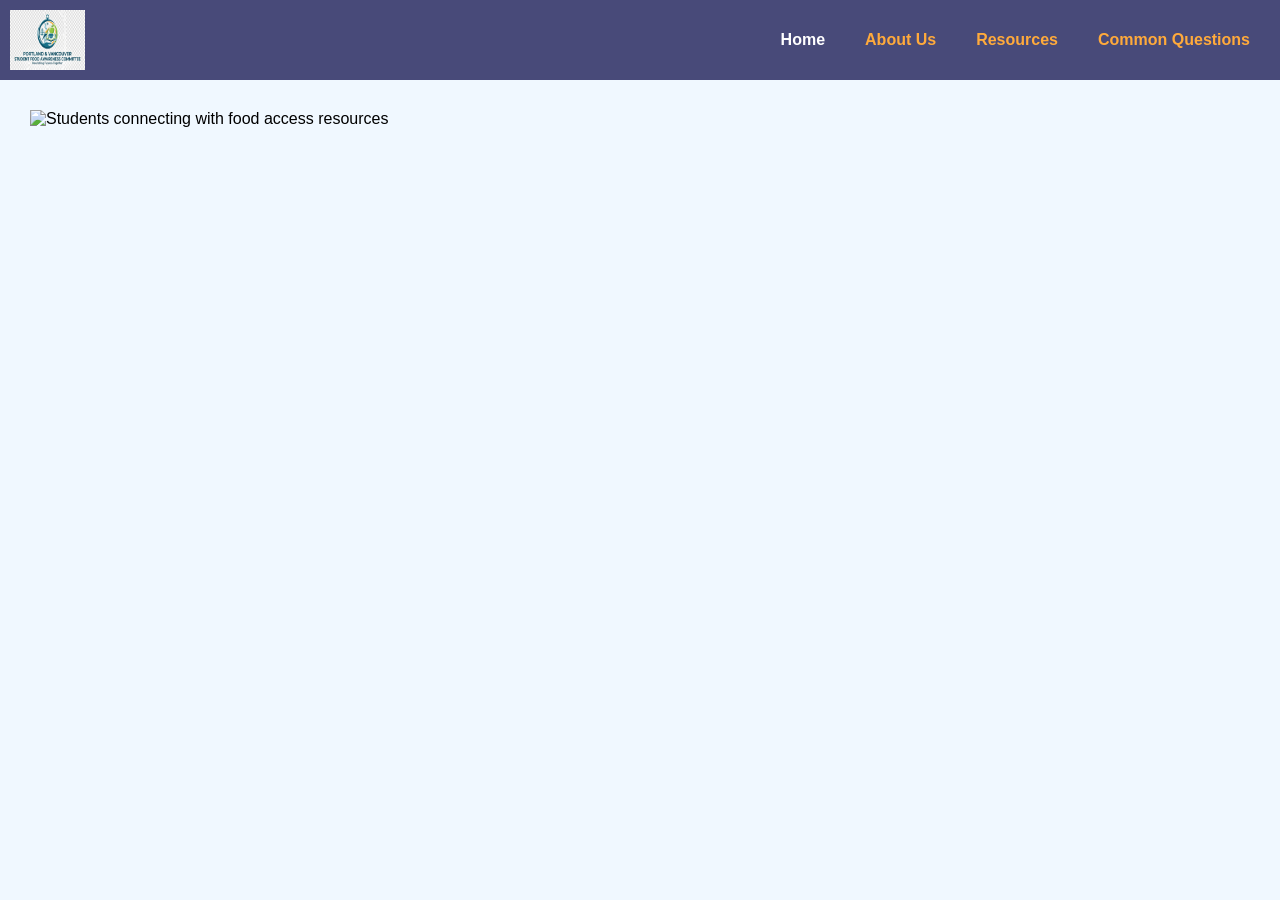
==== Index.html @ bf55ced4 "Update 1.0 Created a sample of a website with proper headings across all pages." ====
<!-- Access to nutritious food shouldn't be a barrier to education. This site connects Vancouver/Portland college students with local and federal food resources to help them thrive both in and out of the classroom. -->
<!DOCTYPE html>
<html lang="en">
<head>
    <meta charset="UTF-8">
    <meta name="viewport" content="width=device-width, initial-scale=1.0">
    <meta name="description" content="Resources and information on food insecurity among Vancouver/Portland college students, including local food banks and SNAP benefits.">
    <meta name="author" content="Theo Burkhalter, Anahit Simikyan, Laney White, Cindy Ildefonzo, Brandon Stensny">
    <title>Student Food Access | Vancouver-Portland Resource Hub</title>
    <link rel="stylesheet" href="styles.css">
</head>
<body>
    <header>
        <nav class="header_menu" aria-label="Main navigation">
            <a class="header_brand" href="Index.html" aria-label="Student Food Access home">
                <img class="header_logo" src="Sample Logo.jpg" width="75" height="60" alt="Student Food Access logo">
            </a>

            <div class="header_links">
                <a class="header_link_item active" href="Index.html" aria-current="page">Home</a>
                <a class="header_link_item" href="About_us.html">About Us</a>
                <a class="header_link_item" href="Resources.html">Resources</a>
                <a class="header_link_item" href="Common_questions.html">Common Questions</a>
            </div>
        </nav>
    </header>

    <main>
        <img src="sample_image.png" width="100%" height="300" alt="Students connecting with food access resources">
    </main>


    
</body>
</html>
---- styles.css ----
*{
    font-family: Arial, Helvetica, sans-serif;
    margin: 0px;
    box-sizing: border-box;

}

body{
    background-color: aliceblue;
}
/* main header  */
.header_menu{
    background-color: rgba(51, 52, 104, 0.888);
    display: flex;
    width: 100%;
    align-items: center;
    padding: 10px;
    min-height: 80px;
}





/* logo of the site */
.header_logo{
    display: block;
}

.header_brand {
    display: block;
}

/* The group of links */
.header_links{
    margin-left: auto;
    display: flex;
    align-items: center;
}


/* the link itself */
.header_link_item{
    padding: 20px;
    text-decoration: none;
    color:rgb(255, 170, 59);
    font-weight: bold;
}

.header_link_item:hover,
.header_link_item:focus,
.header_link_item.active {
    color: white;
}

main {
    padding: 30px;
}

@media (max-width: 650px) {
    .header_menu {
        flex-direction: column;
    }

    .header_links {
        margin-left: 0;
        flex-wrap: wrap;
        justify-content: center;
    }

    .header_link_item {
        padding: 10px;
    }
}
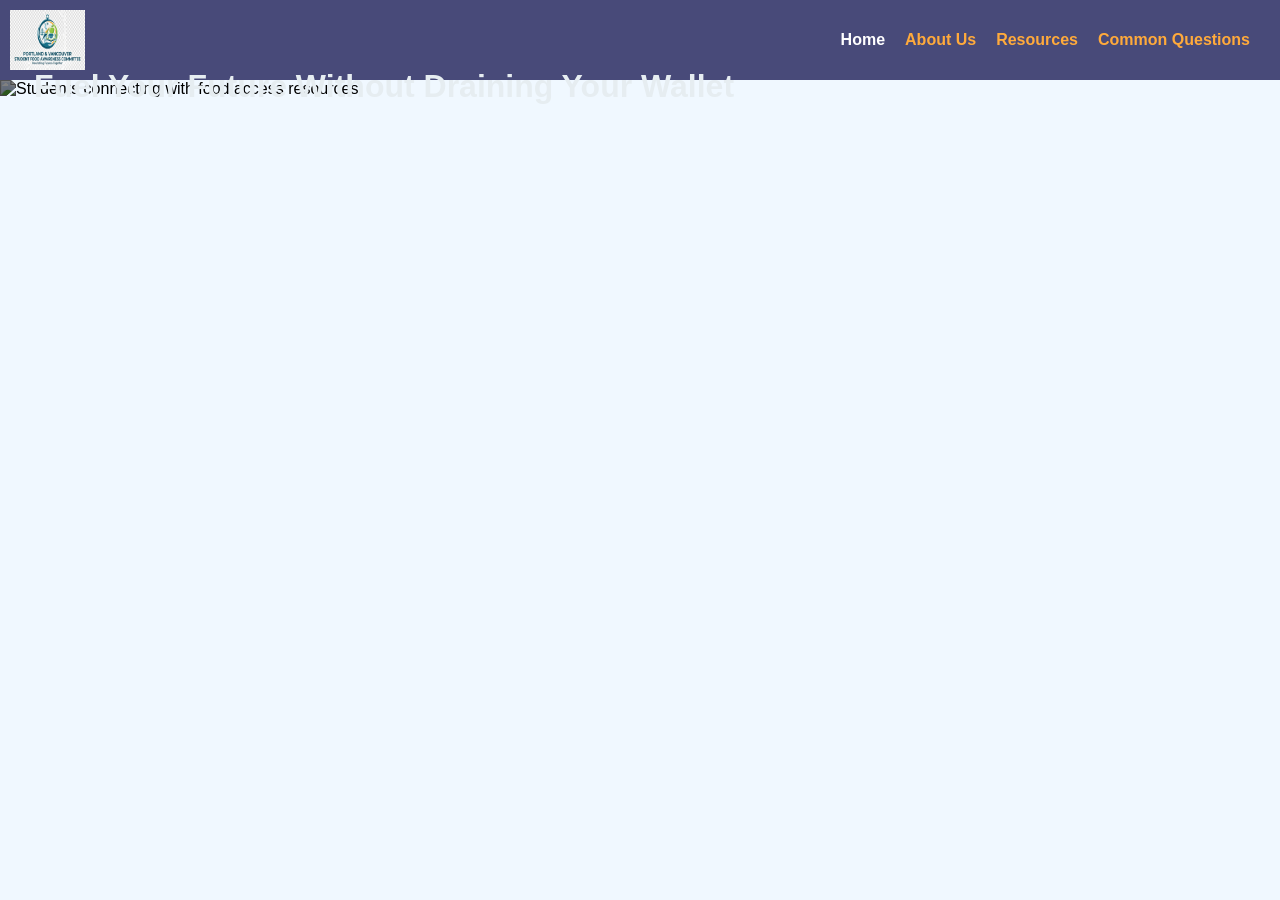
==== commit 7ee15411: "Update 1.2 All pages now have proper links with accessible hover." ====
--- a/Index.html
+++ b/Index.html
@@ -25,11 +25,11 @@
         </nav>
     </header>
 
-    <main>
+    <main class="image_container about_us">
         <img src="sample_image.png" width="100%" height="300" alt="Students connecting with food access resources">
+        <h1 class="image_text"> Fuel Your Future Without Draining Your Wallet</h1>
     </main>
 
 
-    
 </body>
 </html>
--- a/styles.css
+++ b/styles.css
@@ -19,9 +19,6 @@
 }
 
 
-
-
-
 /* logo of the site */
 .header_logo{
     display: block;
@@ -36,26 +33,55 @@
     margin-left: auto;
     display: flex;
     align-items: center;
+    padding: 10px;
 }
 
 
 /* the link itself */
 .header_link_item{
-    padding: 20px;
+    padding: 10px;
     text-decoration: none;
     color:rgb(255, 170, 59);
     font-weight: bold;
+    transition: background-color 0.2s ease-in-out,
+                color 0.2s ease-in-out,
+                border-radius 0.2s ease-in-out;
 }
 
-.header_link_item:hover,
+.header_link_item:hover{
+    background-color: black;
+    border-radius: 10%;
+    color: yellow;
+}
 .header_link_item:focus,
 .header_link_item.active {
     color: white;
 }
 
-main {
-    padding: 30px;
+.image_container{
+    position: relative;
 }
+
+.image_container img{
+    filter: brightness(0.5);
+}
+.image_text{
+    position: absolute;
+    top: 35%;
+    left: 30%;
+    transform: translate(-50%, -50%);
+    color: rgb(230, 237, 241);
+    text-align: center;
+}
+
+.image_text.about_us{
+    top: 25%;
+    left: 50%;
+}
+
+
+
+
 
 @media (max-width: 650px) {
     .header_menu {
@@ -71,4 +97,20 @@
     .header_link_item {
         padding: 10px;
     }
+
+    .image_text {
+    position: absolute;
+    top: 45%;
+    left: 50%;
+    transform: translate(-50%, -50%);
+    color: rgb(230, 237, 241);
+    text-align: center;
+    font-size: 24px;
 }
+
+.image_text.about_us{
+    top: 45%;
+    left: 50%;
+    font-size: 24px;
+}
+}
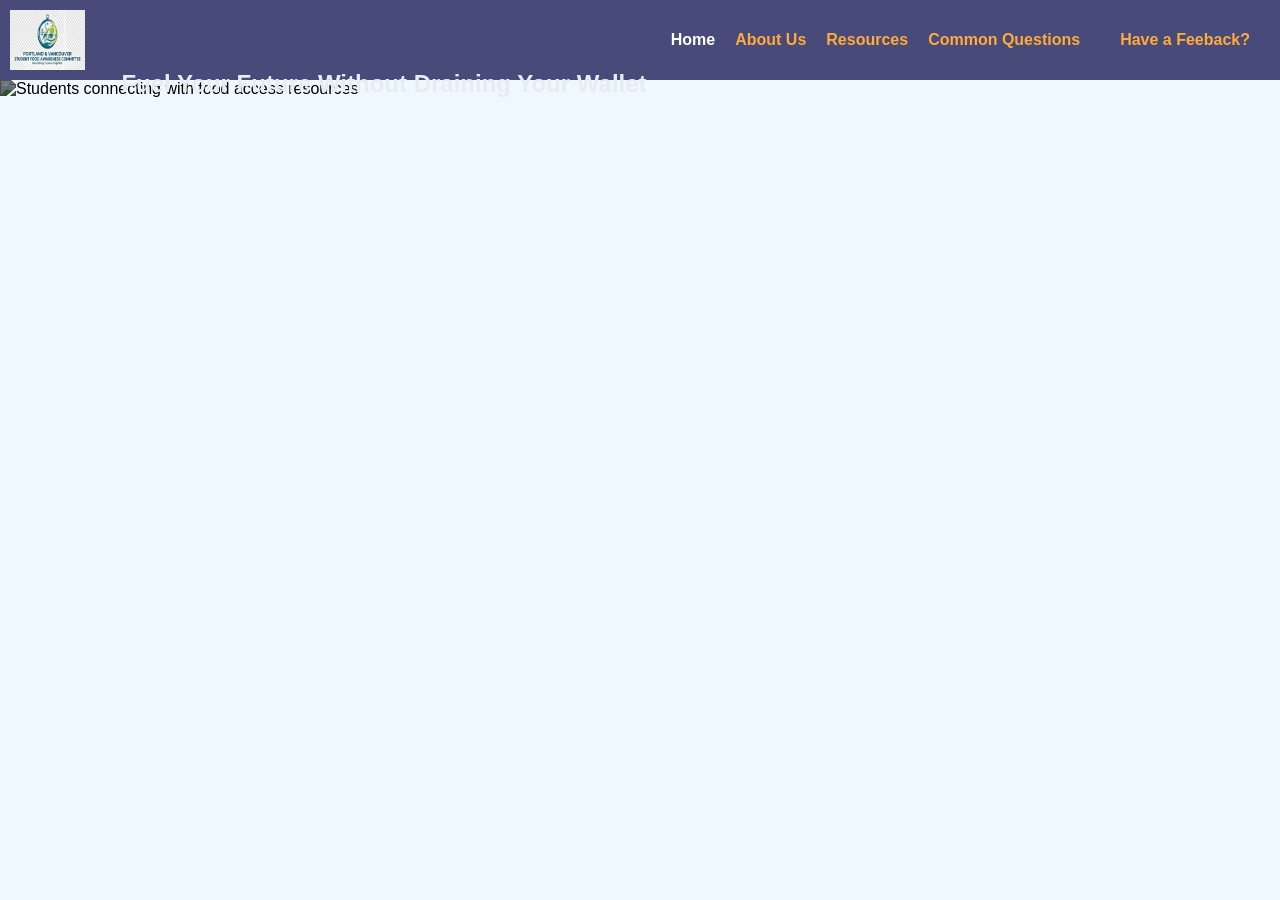
==== commit b9462976: "Update 2.o Implemented a feedback form design" ====
--- a/Index.html
+++ b/Index.html
@@ -21,13 +21,18 @@
                 <a class="header_link_item" href="About_us.html">About Us</a>
                 <a class="header_link_item" href="Resources.html">Resources</a>
                 <a class="header_link_item" href="Common_questions.html">Common Questions</a>
+                <a class="header_link_item" href="feeback.html"></a>
+                <a class="header_link_item" href="feeback.html"> Have a Feeback? </a>
             </div>
         </nav>
     </header>
 
-    <main class="image_container about_us">
+     <section class="image_container">
         <img src="sample_image.png" width="100%" height="300" alt="Students connecting with food access resources">
         <h1 class="image_text"> Fuel Your Future Without Draining Your Wallet</h1>
+    </section>
+    <main>
+
     </main>
 
 
--- a/styles.css
+++ b/styles.css
@@ -1,15 +1,22 @@
  *{
     font-family: Arial, Helvetica, sans-serif;
-    margin: 0px;
     box-sizing: border-box;
+        margin: 0px;    
 
 }
 
 body{
     background-color: aliceblue;
+
+}
+
+main{
+    margin: 20px;
 }
 /* main header  */
 .header_menu{
+
+    justify-content: left;
     background-color: rgba(51, 52, 104, 0.888);
     display: flex;
     width: 100%;
@@ -58,28 +65,52 @@
     color: white;
 }
 
+.image_container img{
+    filter: brightness(0.5);
+}
 .image_container{
     position: relative;
 }
-
-.image_container img{
-    filter: brightness(0.5);
-}
-.image_text{
+ .image_text{
     position: absolute;
-    top: 35%;
+    top: 20%;
     left: 30%;
     transform: translate(-50%, -50%);
     color: rgb(230, 237, 241);
     text-align: center;
+} 
+
+.image_background{
+    position: relative;
 }
+.form_container{
+    position: absolute;
+    top: 30%;
+    left: 50%;
+    min-width: 720px;
+    max-height: 720px ;
+    transform: translate(-50%, -50%);
+}
+/* .image_text.about_us{
+    top: 25%;
+    left: 30%;
+    max-width: 300px;
+} */
 
-.image_text.about_us{
-    top: 25%;
-    left: 50%;
+.image_text h1, 
+.image_text p {
+    margin: 0;  /* Remove default margins */
+    padding: 5px 0;  /* Add space between lines */
 }
 
 
+
+/* forms and other embedded element */
+.form_container{
+    margin: 0 auto;
+    padding: 5px;
+    max-width: 800px;
+}
 
 
 
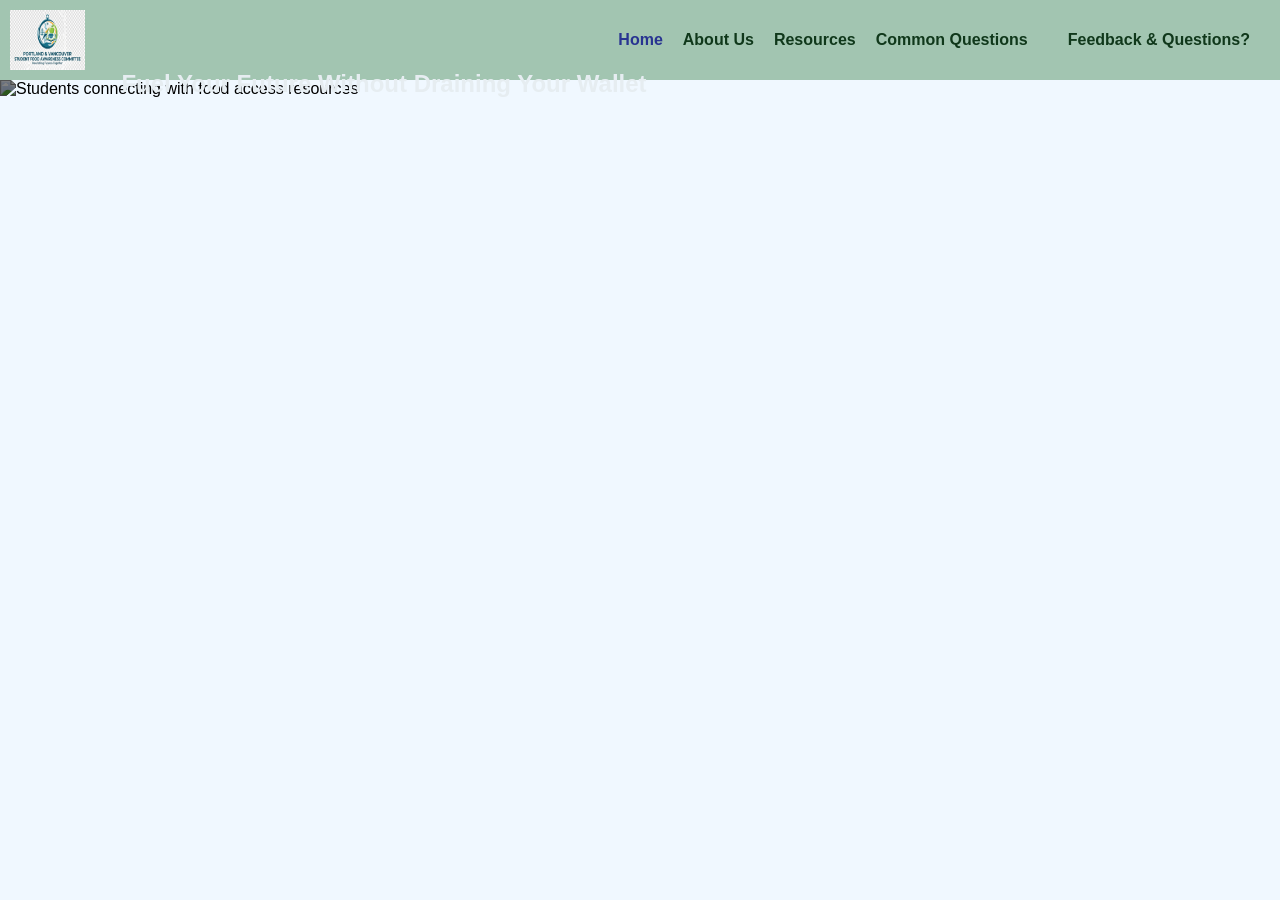
==== commit a9c51896: "Update 3.0 Added the FAQ section, updated the header." ====
--- a/Index.html
+++ b/Index.html
@@ -22,7 +22,7 @@
                 <a class="header_link_item" href="Resources.html">Resources</a>
                 <a class="header_link_item" href="Common_questions.html">Common Questions</a>
                 <a class="header_link_item" href="feeback.html"></a>
-                <a class="header_link_item" href="feeback.html"> Have a Feeback? </a>
+                <a class="header_link_item" href="feeback.html"> Feedback & Questions? </a>
             </div>
         </nav>
     </header>
--- a/styles.css
+++ b/styles.css
@@ -17,7 +17,7 @@
 .header_menu{
 
     justify-content: left;
-    background-color: rgba(51, 52, 104, 0.888);
+    background-color: rgb(162, 197, 177);
     display: flex;
     width: 100%;
     align-items: center;
@@ -48,7 +48,7 @@
 .header_link_item{
     padding: 10px;
     text-decoration: none;
-    color:rgb(255, 170, 59);
+    color:rgb(16, 56, 27);
     font-weight: bold;
     transition: background-color 0.2s ease-in-out,
                 color 0.2s ease-in-out,
@@ -62,7 +62,7 @@
 }
 .header_link_item:focus,
 .header_link_item.active {
-    color: white;
+    color: rgb(40, 52, 145);
 }
 
 .image_container img{
@@ -80,28 +80,52 @@
     text-align: center;
 } 
 
-.image_background{
-    position: relative;
-}
-.form_container{
-    position: absolute;
-    top: 30%;
-    left: 50%;
-    min-width: 720px;
-    max-height: 720px ;
-    transform: translate(-50%, -50%);
-}
-/* .image_text.about_us{
+
+.image_text.about_us{
     top: 25%;
     left: 30%;
     max-width: 300px;
-} */
+}
 
 .image_text h1, 
 .image_text p {
     margin: 0;  /* Remove default margins */
     padding: 5px 0;  /* Add space between lines */
 }
+
+/* FAQ Sections styling */
+
+.faq_sections{
+    max-width: 800px auto;
+    background-color: azure;
+    display: block;
+    border-radius: 20px;
+    margin: 20px;
+    padding: 40px;
+}
+.faq_sections h1{
+    text-align: center;
+    padding: 20px;
+    color: rgb(22, 93, 74);
+    border-bottom: 25px;
+}
+#faq_description{
+    text-align: center;
+}
+
+
+details{
+    background-color: rgb(198, 216, 216, 0.2);
+    font-size: 24px;
+    margin: 20px;
+    padding: 30px;
+    border-radius: 20px;
+    border-left: 10px solid rgb(203, 234, 206);
+}
+
+
+
+
 
 
 
@@ -137,11 +161,45 @@
     color: rgb(230, 237, 241);
     text-align: center;
     font-size: 24px;
-}
-
-.image_text.about_us{
+    }
+
+    .image_text.about_us{
     top: 45%;
     left: 50%;
     font-size: 24px;
-}
-}
+    }
+
+    /* sections for FAQ */
+    .faq_sections{
+    max-width: 400px auto;
+    background-color: azure;
+    display: block;
+    border-radius: 15px;
+    margin: 15px;
+    padding: 10px;
+}
+    .faq_sections h1{
+    text-align: center;
+    padding: 10px;
+    color: rgb(22, 93, 74);
+    border-bottom: 25px;
+        }
+
+    details{
+    background-color: rgb(198, 216, 216, 0.2);
+    font-size: 20px;
+    margin: 10px;
+    padding: 15px;
+    border-radius: 10px;
+    border-left: 10px solid rgb(203, 234, 206);
+    }
+
+
+
+
+
+
+
+
+
+}
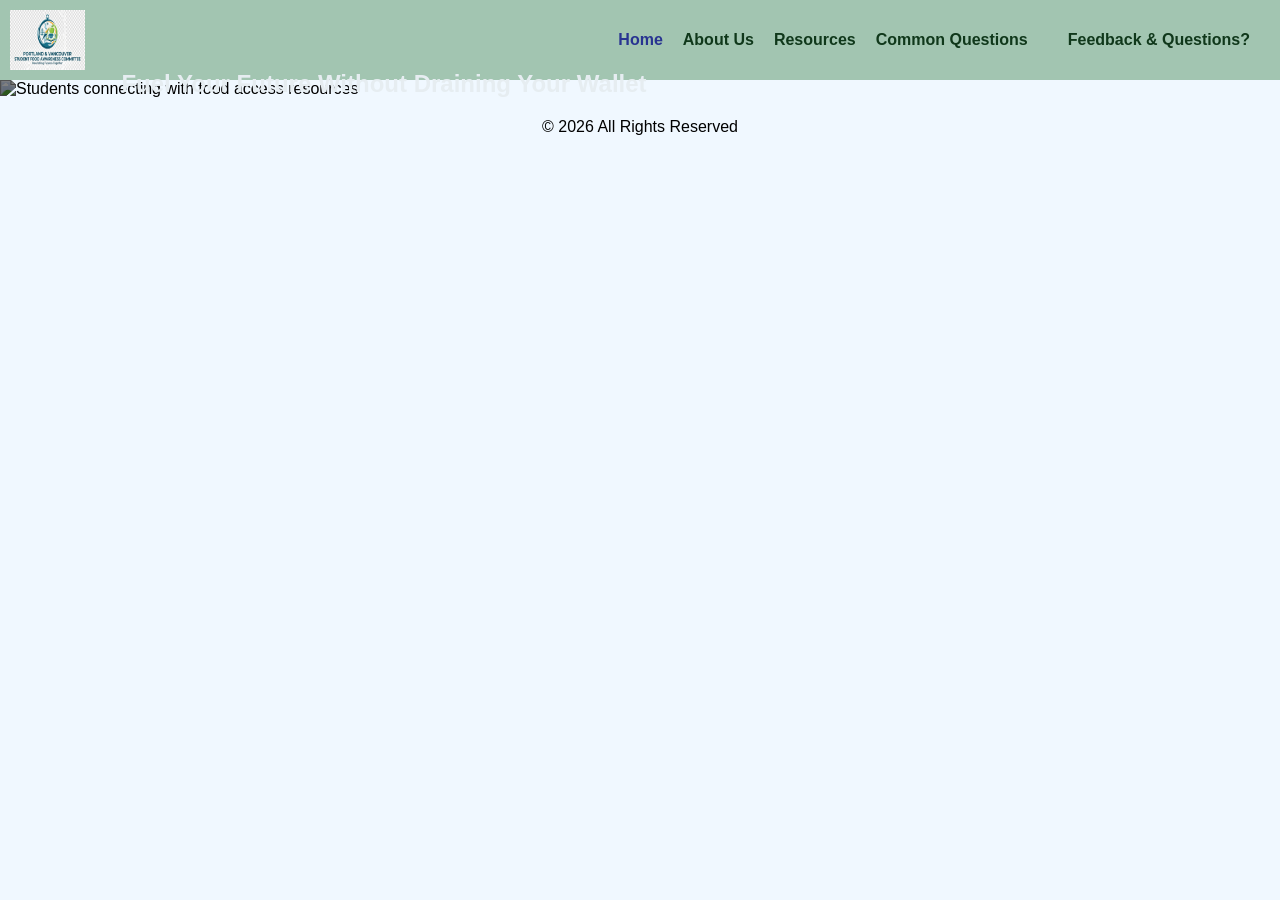
==== commit 0720f81d: "Update 3.1 Added the about us page and make the All right reserved across all pages" ====
--- a/Index.html
+++ b/Index.html
@@ -36,5 +36,8 @@
     </main>
 
 
+    <footer style="text-align: center;">
+        &copy; 2026 All Rights Reserved
+    </footer>
 </body>
 </html>
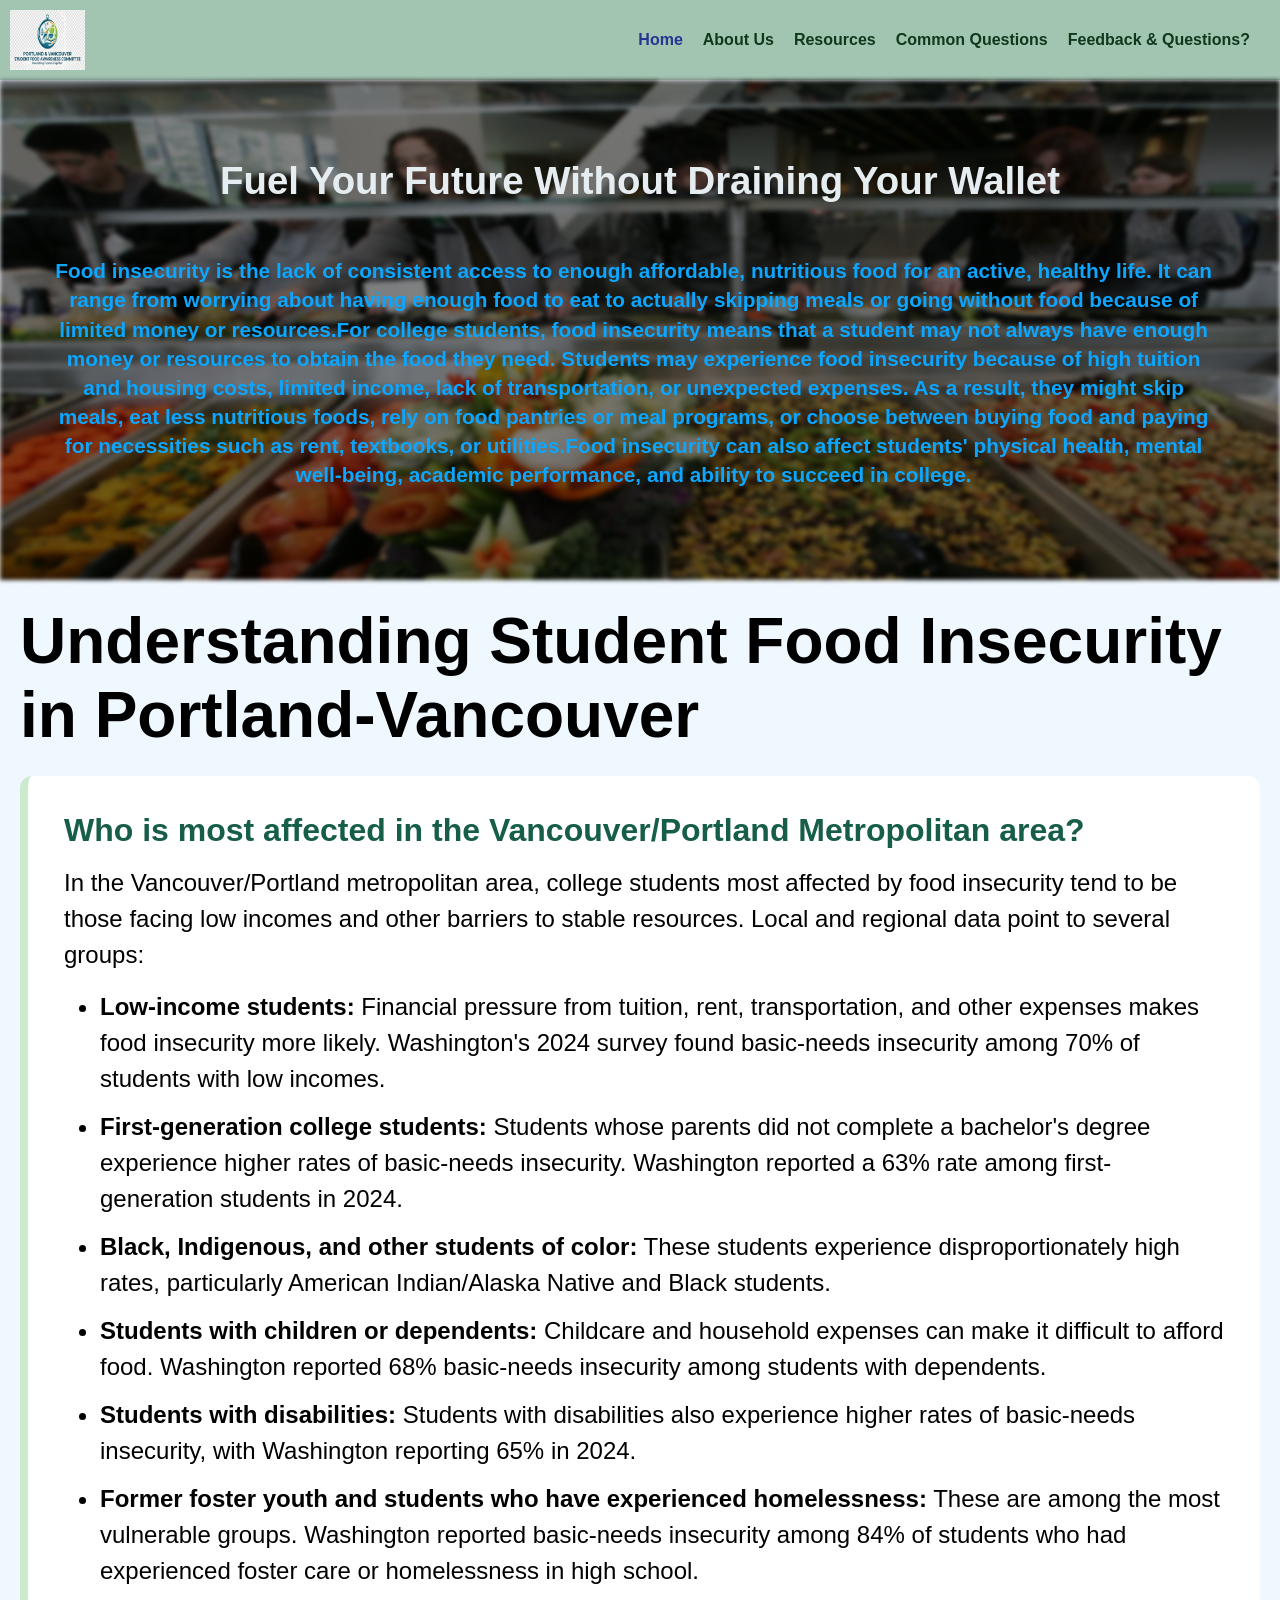
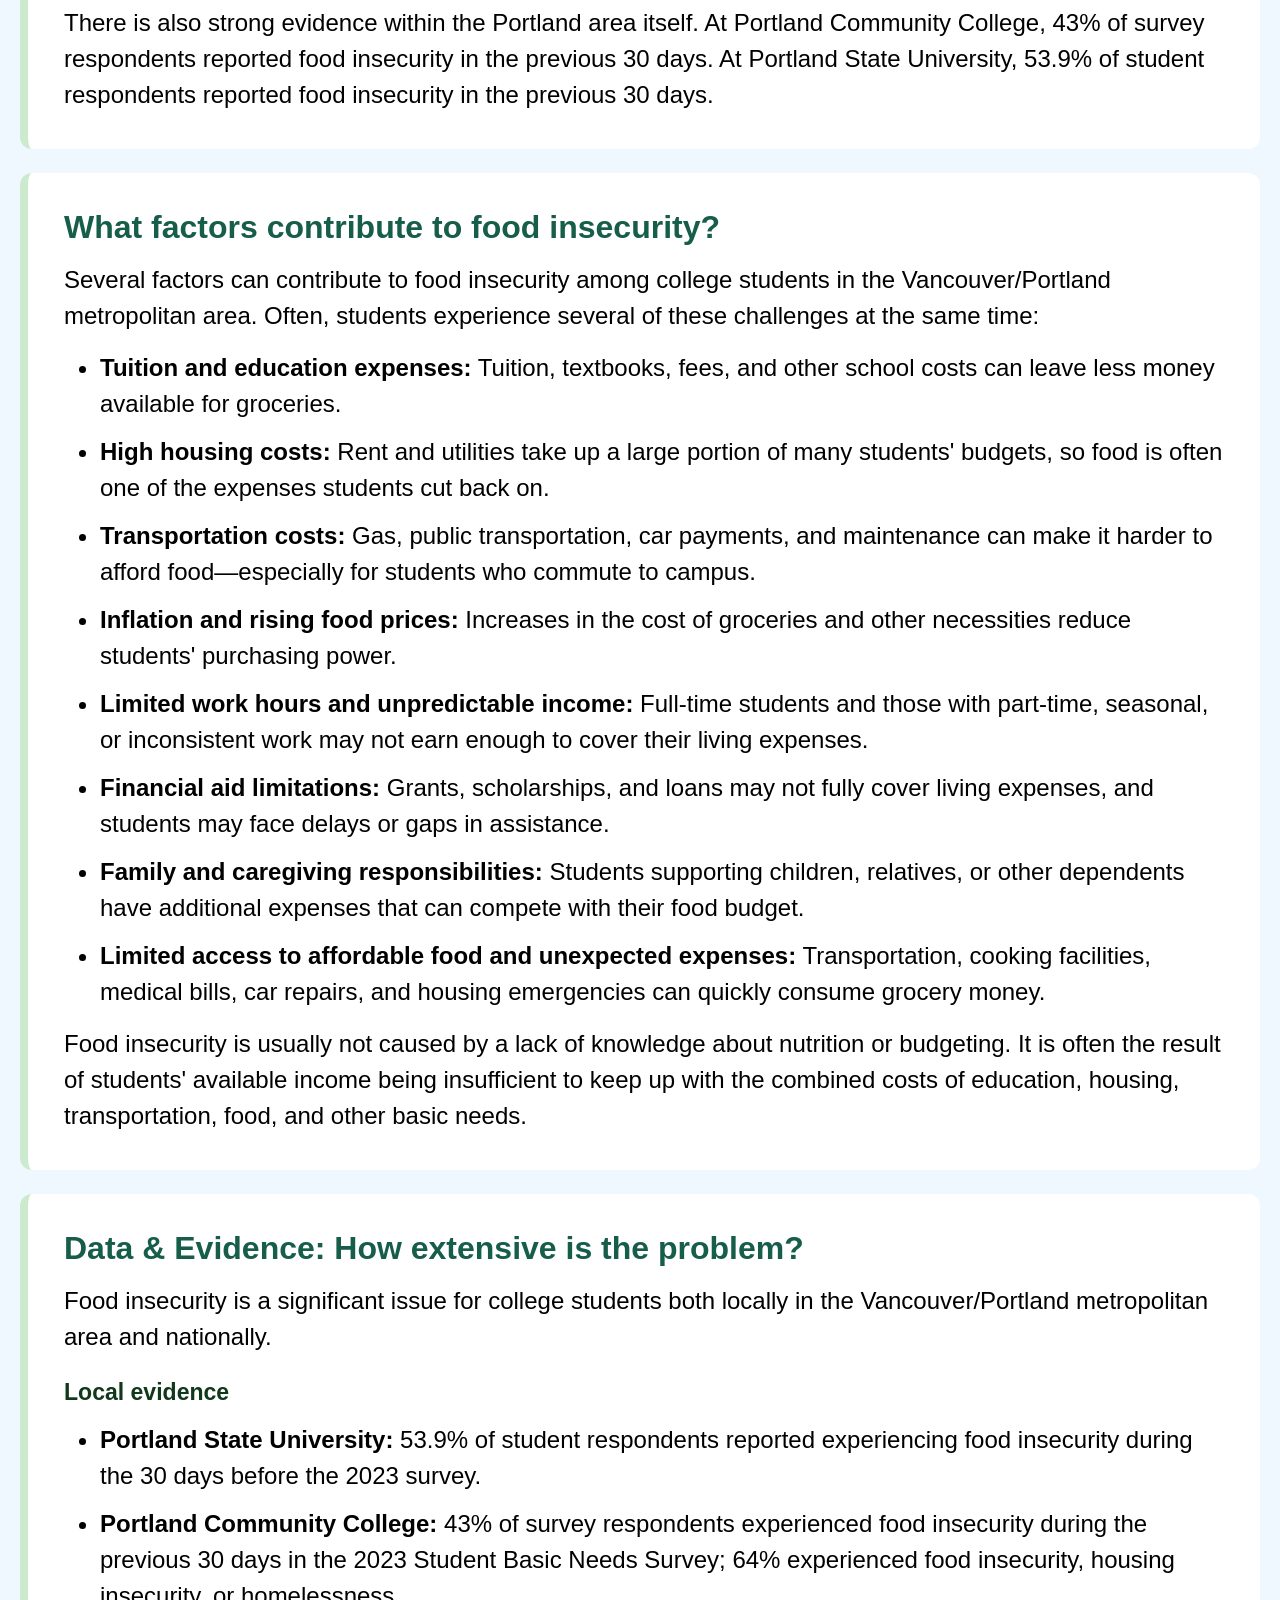
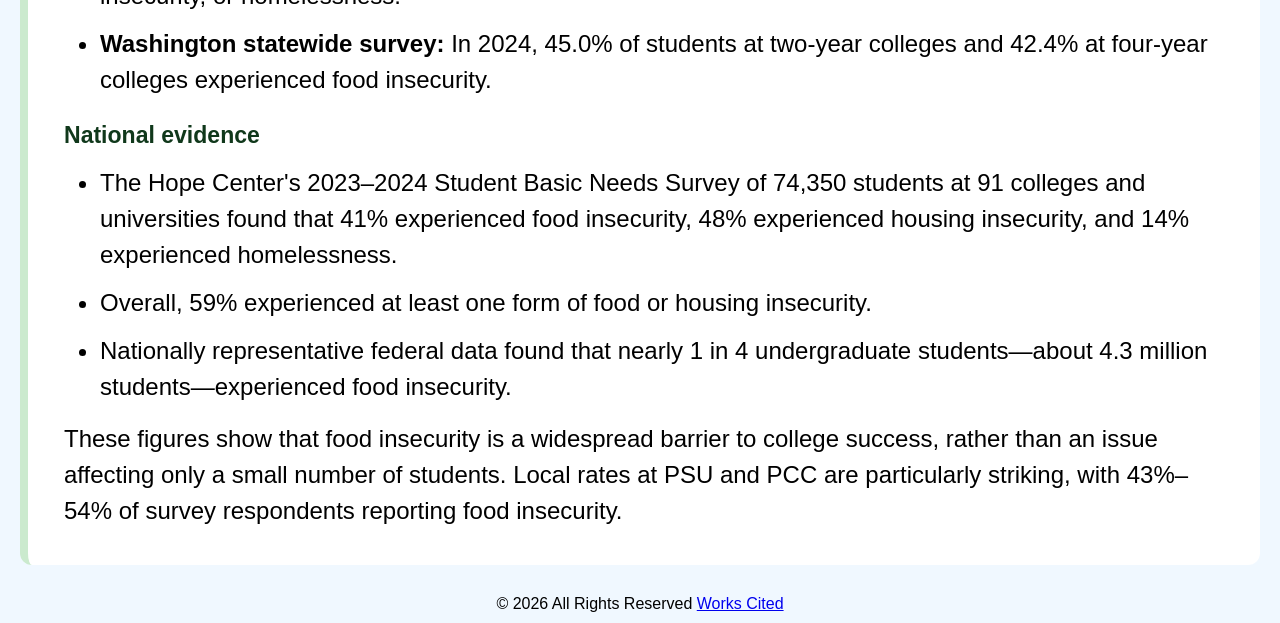
==== commit e37cc8b3: "Update 4 Mobile design improvements Adjusted the homepage hero image and text for easier phone viewi" ====
--- a/Index.html
+++ b/Index.html
@@ -21,23 +21,78 @@
                 <a class="header_link_item" href="About_us.html">About Us</a>
                 <a class="header_link_item" href="Resources.html">Resources</a>
                 <a class="header_link_item" href="Common_questions.html">Common Questions</a>
-                <a class="header_link_item" href="feeback.html"></a>
                 <a class="header_link_item" href="feeback.html"> Feedback & Questions? </a>
             </div>
         </nav>
     </header>
 
-     <section class="image_container">
-        <img src="sample_image.png" width="100%" height="300" alt="Students connecting with food access resources">
+     <section class="image_container home_hero">
+        <img src="title_image.png" width="100%" height="500" alt="Students connecting with food access resources">
         <h1 class="image_text"> Fuel Your Future Without Draining Your Wallet</h1>
+        <p class="image_text2"> Food insecurity is the lack of consistent access to enough affordable, nutritious food for an active, healthy life. It can range from worrying about having enough food to eat to actually skipping meals or going without food because of limited money or resources.For college students, food insecurity means that a student may not always have enough money or resources to obtain the food they need. Students may experience food insecurity because of high tuition and housing costs, limited income, lack of transportation, or unexpected expenses. As a result, they might skip meals, eat less nutritious foods, rely on food pantries or meal programs, or choose between buying food and paying for necessities such as rent, textbooks, or utilities.Food insecurity can also affect students' physical health, mental well-being, academic performance, and ability to succeed in college. </p>
     </section>
     <main>
 
     </main>
 
+    <section class="home_content">
+        <h1>Understanding Student Food Insecurity in Portland-Vancouver</h1>
+        <article class="home_info_section">
+            <h2>Who is most affected in the Vancouver/Portland Metropolitan area?</h2>
+            <p>In the Vancouver/Portland metropolitan area, college students most affected by food insecurity tend to be those facing low incomes and other barriers to stable resources. Local and regional data point to several groups:</p>
+            <ul>
+                <li><strong>Low-income students:</strong> Financial pressure from tuition, rent, transportation, and other expenses makes food insecurity more likely. Washington's 2024 survey found basic-needs insecurity among 70% of students with low incomes.</li>
+                <li><strong>First-generation college students:</strong> Students whose parents did not complete a bachelor's degree experience higher rates of basic-needs insecurity. Washington reported a 63% rate among first-generation students in 2024.</li>
+                <li><strong>Black, Indigenous, and other students of color:</strong> These students experience disproportionately high rates, particularly American Indian/Alaska Native and Black students.</li>
+                <li><strong>Students with children or dependents:</strong> Childcare and household expenses can make it difficult to afford food. Washington reported 68% basic-needs insecurity among students with dependents.</li>
+                <li><strong>Students with disabilities:</strong> Students with disabilities also experience higher rates of basic-needs insecurity, with Washington reporting 65% in 2024.</li>
+                <li><strong>Former foster youth and students who have experienced homelessness:</strong> These are among the most vulnerable groups. Washington reported basic-needs insecurity among 84% of students who had experienced foster care or homelessness in high school.</li>
+            </ul>
+            <p>There is also strong evidence within the Portland area itself. At Portland Community College, 43% of survey respondents reported food insecurity in the previous 30 days. At Portland State University, 53.9% of student respondents reported food insecurity in the previous 30 days.</p>
+        </article>
+
+        <article class="home_info_section">
+            <h2>What factors contribute to food insecurity?</h2>
+            <p>Several factors can contribute to food insecurity among college students in the Vancouver/Portland metropolitan area. Often, students experience several of these challenges at the same time:</p>
+            <ul>
+                <li><strong>Tuition and education expenses:</strong> Tuition, textbooks, fees, and other school costs can leave less money available for groceries.</li>
+                <li><strong>High housing costs:</strong> Rent and utilities take up a large portion of many students' budgets, so food is often one of the expenses students cut back on.</li>
+                <li><strong>Transportation costs:</strong> Gas, public transportation, car payments, and maintenance can make it harder to afford food—especially for students who commute to campus.</li>
+                <li><strong>Inflation and rising food prices:</strong> Increases in the cost of groceries and other necessities reduce students' purchasing power.</li>
+                <li><strong>Limited work hours and unpredictable income:</strong> Full-time students and those with part-time, seasonal, or inconsistent work may not earn enough to cover their living expenses.</li>
+                <li><strong>Financial aid limitations:</strong> Grants, scholarships, and loans may not fully cover living expenses, and students may face delays or gaps in assistance.</li>
+                <li><strong>Family and caregiving responsibilities:</strong> Students supporting children, relatives, or other dependents have additional expenses that can compete with their food budget.</li>
+                <li><strong>Limited access to affordable food and unexpected expenses:</strong> Transportation, cooking facilities, medical bills, car repairs, and housing emergencies can quickly consume grocery money.</li>
+            </ul>
+            <p>Food insecurity is usually not caused by a lack of knowledge about nutrition or budgeting. It is often the result of students' available income being insufficient to keep up with the combined costs of education, housing, transportation, food, and other basic needs.</p>
+        </article>
+
+        <article class="home_info_section">
+            <h2>Data &amp; Evidence: How extensive is the problem?</h2>
+            <p>Food insecurity is a significant issue for college students both locally in the Vancouver/Portland metropolitan area and nationally.</p>
+            <h3>Local evidence</h3>
+            <ul>
+                <li><strong>Portland State University:</strong> 53.9% of student respondents reported experiencing food insecurity during the 30 days before the 2023 survey.</li>
+                <li><strong>Portland Community College:</strong> 43% of survey respondents experienced food insecurity during the previous 30 days in the 2023 Student Basic Needs Survey; 64% experienced food insecurity, housing insecurity, or homelessness.</li>
+                <li><strong>Washington statewide survey:</strong> In 2024, 45.0% of students at two-year colleges and 42.4% at four-year colleges experienced food insecurity.</li>
+            </ul>
+            <h3>National evidence</h3>
+            <ul>
+                <li>The Hope Center's 2023–2024 Student Basic Needs Survey of 74,350 students at 91 colleges and universities found that 41% experienced food insecurity, 48% experienced housing insecurity, and 14% experienced homelessness.</li>
+                <li>Overall, 59% experienced at least one form of food or housing insecurity.</li>
+                <li>Nationally representative federal data found that nearly 1 in 4 undergraduate students—about 4.3 million students—experienced food insecurity.</li>
+            </ul>
+            <p>These figures show that food insecurity is a widespread barrier to college success, rather than an issue affecting only a small number of students. Local rates at PSU and PCC are particularly striking, with 43%–54% of survey respondents reporting food insecurity.</p>
+        </article>
+    </section>
+
+
+
+
 
     <footer style="text-align: center;">
         &copy; 2026 All Rights Reserved
+        <a href="citation.html">Works Cited</a>
     </footer>
 </body>
 </html>
--- a/styles.css
+++ b/styles.css
@@ -1,7 +1,8 @@
  *{
     font-family: Arial, Helvetica, sans-serif;
     box-sizing: border-box;
-        margin: 0px;    
+        margin: 0px;
+        
 
 }
 
@@ -10,6 +11,16 @@
 
 }
 
+footer{
+    padding: 10px;
+}
+h1{
+
+}
+
+p{
+    font-size: clamp(0.675rem, 2.45vw, .85rem)
+}
 main{
     margin: 20px;
 }
@@ -66,7 +77,7 @@
 }
 
 .image_container img{
-    filter: brightness(0.5);
+    filter: brightness(0.5) blur(2px);
 }
 .image_container{
     position: relative;
@@ -74,25 +85,42 @@
  .image_text{
     position: absolute;
     top: 20%;
-    left: 30%;
+    left: 50%;
     transform: translate(-50%, -50%);
     color: rgb(230, 237, 241);
     text-align: center;
+    font-weight: bolder;
 } 
+.image_text2{
+    position: absolute;
+    top: 58%;
+    left: 4%;
+    right: 5%;
+    transform: translateY(-50%);
+    color: rgb(12, 166, 255);
+    text-align: center;
+    font-size: clamp(1.075rem, 0.8vw + 0.65rem, 1.125rem);
+    line-height: 1.4;
+    font-family: Arial, Helvetica, sans-serif;
+    font-weight: bold;
+
+}
 
 
 .image_text.about_us{
     top: 25%;
     left: 30%;
-    max-width: 300px;
+    min-width: 300px;
 }
 
 .image_text h1, 
 .image_text p {
     margin: 0;  /* Remove default margins */
-    padding: 5px 0;  /* Add space between lines */
-}
-
+    padding: 50px 0;  /* Add space between lines */
+}
+
+
+/* Feeback_Page */
 /* FAQ Sections styling */
 
 .faq_sections{
@@ -137,36 +165,262 @@
 }
 
 
+/* About Us Page */
+
+.about_us_h1 h1{
+    text-align: center;
+    font-size: clamp(2rem, 5vw, 4.5rem);
+}
+.about_us_h1 p{
+    padding: clamp(20px, );
+    font-size: clamp(18px, 1vw + 12px, 24px);
+}
+
+/* Home page */
+.home_content{
+    margin: 20px;
+}
+
+.home_content h1{
+    font-size: clamp(2rem, 5vw, 4.5rem);
+}
+
+.home_content p{
+    font-size: clamp(18px, 1vw + 12px, 24px);
+    line-height: 1.5;
+}
+
+.home_info_section{
+    background-color: white;
+    border-left: 8px solid rgb(203, 234, 206);
+    border-radius: 12px;
+    margin-top: 24px;
+    padding: clamp(20px, 3vw, 36px);
+}
+
+.home_info_section h2{
+    color: rgb(22, 93, 74);
+    font-size: clamp(1.5rem, 2.5vw, 2.25rem);
+    margin-bottom: 16px;
+}
+
+.home_info_section h3{
+    color: rgb(16, 56, 27);
+    font-size: clamp(1.2rem, 1.8vw, 1.6rem);
+    margin: 24px 0 12px;
+}
+
+.home_info_section ul{
+    font-size: clamp(18px, 1vw + 12px, 24px);
+    line-height: 1.5;
+    margin: 16px 0;
+    padding-left: 1.5em;
+}
+
+.home_info_section li + li{
+    margin-top: 12px;
+}
+
+.citation_links{
+    display: flex;
+    flex-direction: column;
+    background-color: white;
+    border: 3px solid rgb(203, 234, 206);
+    border-radius: 20px;
+    gap: 12px;
+    margin-top: 24px;
+    padding: 24px;
+}
+
+.citation_links a,
+.citation_links p{
+    color: rgb(16, 56, 27);
+    font-size: clamp(1rem, 0.8vw + 0.75rem, 1.25rem);
+    overflow-wrap: break-word;
+}
+
+.home_hero .image_text{
+    font-size: clamp(1.5rem, 3vw, 3rem);
+    line-height: 1.15;
+    width: min(70%, 900px);
+}
+
+.home_hero .image_text2{
+    font-size: clamp(1rem, 1vw + 0.5rem, 1.375rem);
+    line-height: 1.4;
+}
+
+.page_blcok{
+    display: flex;
+    background-color: rgb(250, 243, 243);
+    flex-direction: column;
+    max-width: 600px auto;
+    margin-top: 20px;
+    padding: 10px;
+    border-radius: 20px;
+    align-items: center;
+    gap: 20px;
+    min-height: 300px;
+}
+
+.page_row{
+    display: flex;
+    flex-direction: row;
+    flex-wrap: nowrap;
+    width: 100%;
+    max-width: 1200px;
+    min-height: 30px;
+    padding: 20px;
+    gap: 24px;
+    align-items: center;
+}
+
+.page_row .outter_block{
+    flex: 1 1 0;
+    background-color: white;
+    border: 3px solid rgb(203, 234, 206);
+    border-radius: 20px;
+    min-width: 0;
+    overflow-wrap: break-word;
+    padding: 24px;
+}
+
+.page_row img{
+    display: block;
+    margin-inline: auto;
+}
+
+.profile_photos{
+    max-width: 200px;
+}
+
+/* Resources page */
+.resource_grid{
+    display: grid;
+    grid-template-columns: repeat(2, minmax(0, 1fr));
+    gap: 24px;
+    max-width: 1200px;
+    margin: 20px auto 0;
+}
+
+.resource_card{
+    background-color: white;
+    border: 3px solid rgb(203, 234, 206);
+    border-radius: 20px;
+    min-width: 0;
+    padding: 24px;
+    overflow-wrap: break-word;
+}
+
+.resource_card h2{
+    color: rgb(22, 93, 74);
+    margin-bottom: 12px;
+}
+
+.resource_card p{
+    font-size: clamp(1rem, 0.8vw + 0.75rem, 1.25rem);
+    line-height: 1.5;
+    margin-bottom: 16px;
+}
+
+.resource_card a{
+    color: rgb(16, 56, 27);
+    font-weight: bold;
+}
+
+
+
 
 @media (max-width: 650px) {
-    .header_menu {
+    .home_hero img{
+        display: block;
+        height: 620px;
+        object-fit: cover;
+    }
+
+    .home_hero .image_text{
+        top: 12%;
+        width: 88%;
+        font-size: clamp(1.35rem, 7vw, 2rem);
+    }
+
+    .home_hero .image_text2{
+        top: 58%;
+        left: 7%;
+        right: 7%;
+        font-size: 18px;
+        line-height: 1.35;
+    }
+
+    .resource_grid{
+        grid-template-columns: 1fr;
+        gap: 16px;
+        margin-top: 16px;
+    }
+
+    .resource_card{
+        padding: 18px;
+    }
+
+    .page_row{
         flex-direction: column;
+        flex-wrap: wrap;
+        gap: 20px;
+        padding: 10px;
+    }
+
+    .page_row .outter_block{
+        padding: 18px;
+        width: 100%;
+    }
+
+    .page_blcok{
+        margin: 12px 10px 0;
+    }
+
+    .header_menu{
+        flex-direction: column;
+        min-height: 0;
+        padding: 2px;
     }
 
     .header_links {
         margin-left: 0;
         flex-wrap: wrap;
         justify-content: center;
+        gap: 6px;
+        padding: 2px;
     }
 
     .header_link_item {
-        padding: 10px;
+        padding: 3px;
     }
 
     .image_text {
     position: absolute;
-    top: 45%;
+    top: 15%;
     left: 50%;
     transform: translate(-50%, -50%);
     color: rgb(230, 237, 241);
     text-align: center;
-    font-size: 24px;
-    }
+    font-size: 18px;
+    }
+
+    .image_text2{
+    position: absolute;
+    top: 60%;
+    left: 8%;
+    right: 8%;
+    transform: translateY(-50%);
+    color: rgb(68, 163, 217);
+    text-align: center;
+    font-size: clamp(0.75rem, 2.5vw, 1rem);
+    } 
 
     .image_text.about_us{
     top: 45%;
     left: 50%;
-    font-size: 24px;
+    font-size: 1.5rem;
     }
 
     /* sections for FAQ */
@@ -194,12 +448,14 @@
     border-left: 10px solid rgb(203, 234, 206);
     }
 
-
-
-
-
-
-
-
-
-}
+    
+
+
+
+
+
+
+
+
+
+}
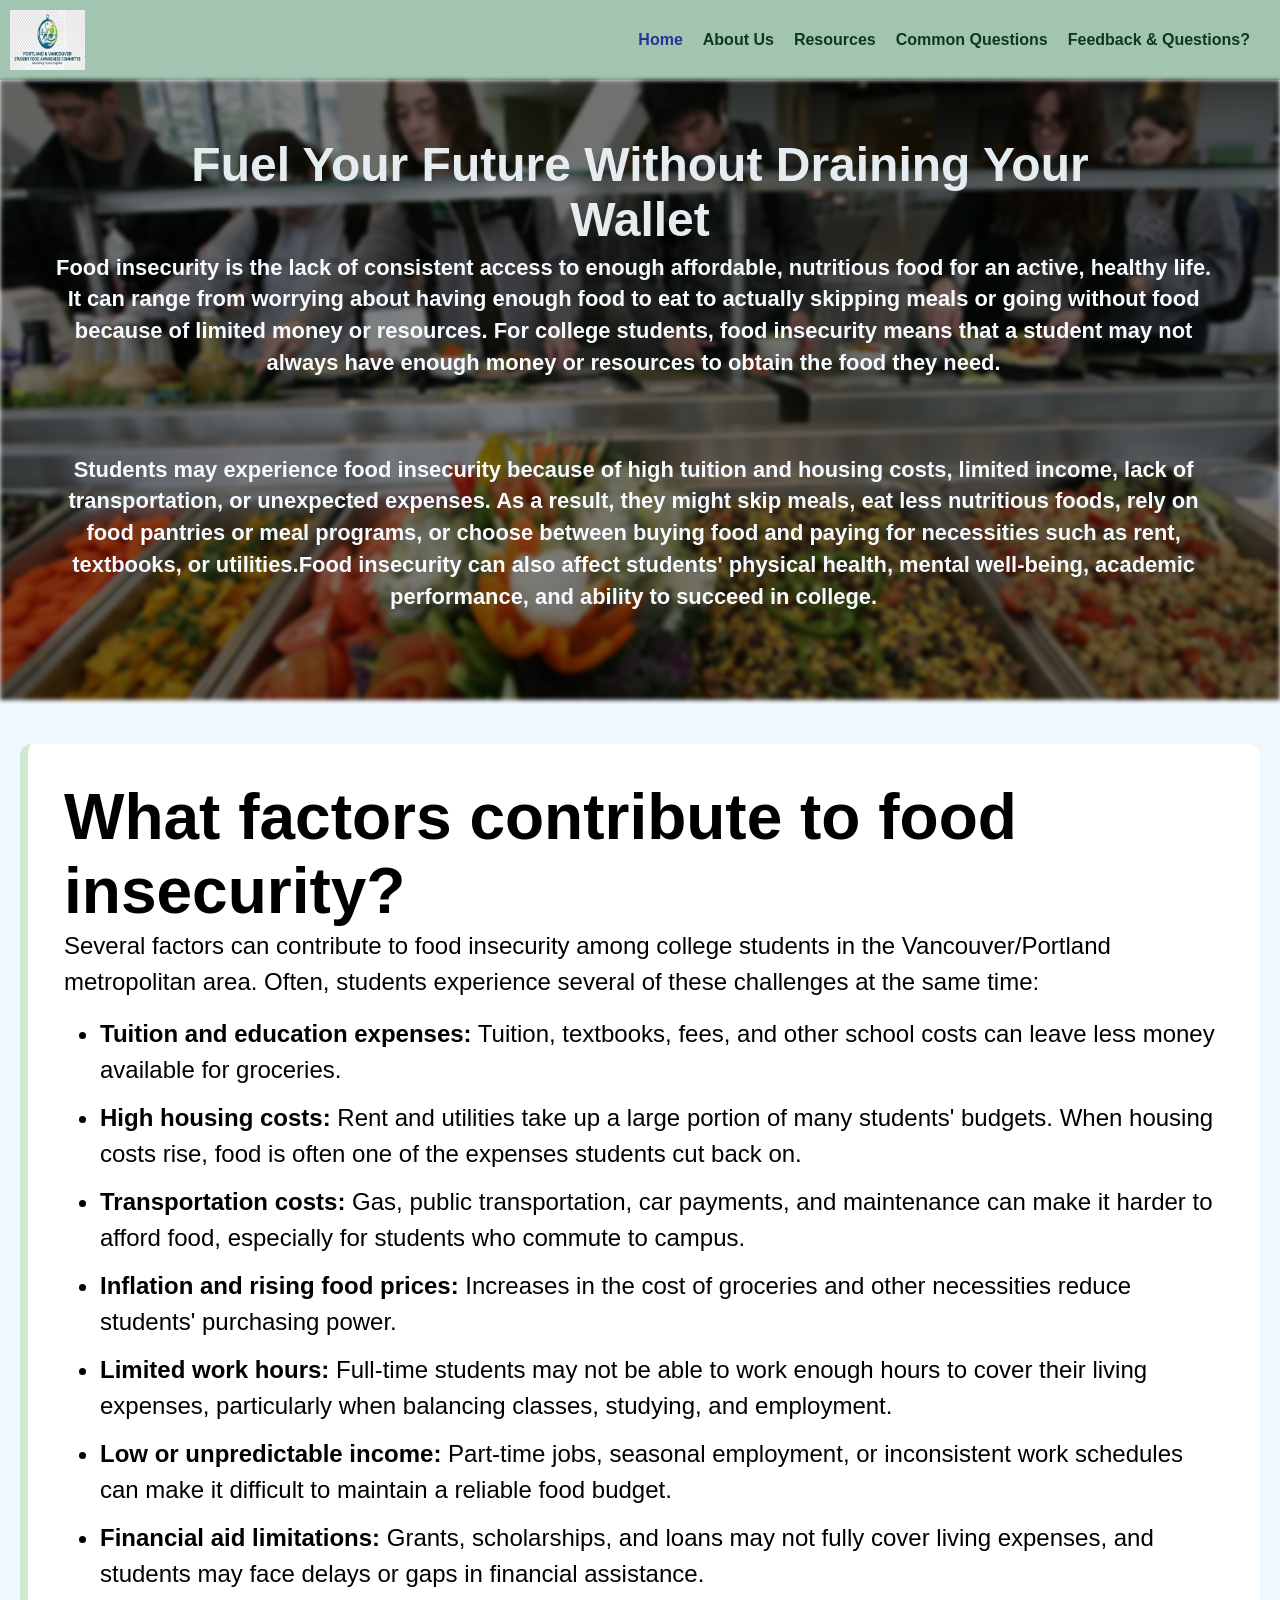
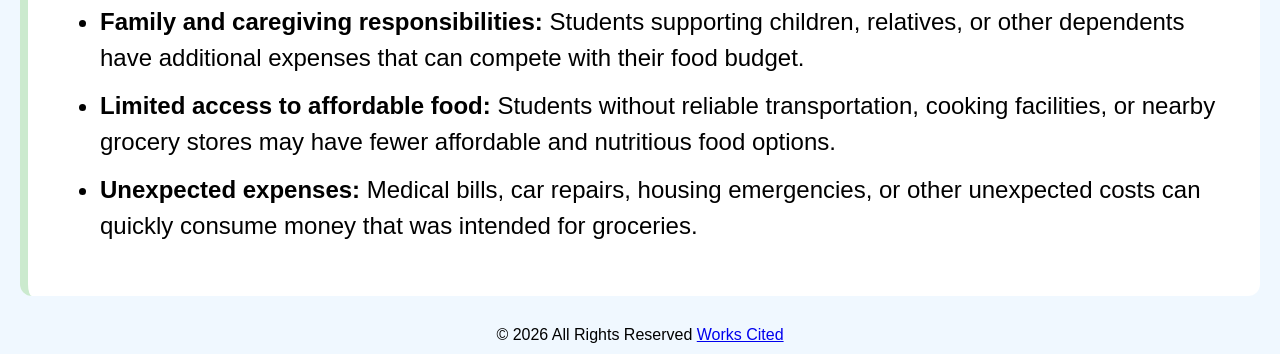
==== commit d7198ea5: "Update 5" ====
--- a/Index.html
+++ b/Index.html
@@ -26,69 +26,30 @@
         </nav>
     </header>
 
-     <section class="image_container home_hero">
+     <section class="image_container" id="home_image_container">
         <img src="title_image.png" width="100%" height="500" alt="Students connecting with food access resources">
         <h1 class="image_text"> Fuel Your Future Without Draining Your Wallet</h1>
-        <p class="image_text2"> Food insecurity is the lack of consistent access to enough affordable, nutritious food for an active, healthy life. It can range from worrying about having enough food to eat to actually skipping meals or going without food because of limited money or resources.For college students, food insecurity means that a student may not always have enough money or resources to obtain the food they need. Students may experience food insecurity because of high tuition and housing costs, limited income, lack of transportation, or unexpected expenses. As a result, they might skip meals, eat less nutritious foods, rely on food pantries or meal programs, or choose between buying food and paying for necessities such as rent, textbooks, or utilities.Food insecurity can also affect students' physical health, mental well-being, academic performance, and ability to succeed in college. </p>
+        <p class="image_text2"> Food insecurity is the lack of consistent access to enough affordable, nutritious food for an active, healthy life. It can range from worrying about having enough food to eat to actually skipping meals or going without food because of limited money or resources. For college students, food insecurity means that a student may not always have enough money or resources to obtain the food they need.</p>
+            <p class="image_text3">Students may experience food insecurity because of high tuition and housing costs, limited income, lack of transportation, or unexpected expenses. As a result, they might skip meals, eat less nutritious foods, rely on food pantries or meal programs, or choose between buying food and paying for necessities such as rent, textbooks, or utilities.Food insecurity can also affect students' physical health, mental well-being, academic performance, and ability to succeed in college. </p>
     </section>
-    <main>
-
-    </main>
-
-    <section class="home_content">
-        <h1>Understanding Student Food Insecurity in Portland-Vancouver</h1>
+    <main class="home_content">
         <article class="home_info_section">
-            <h2>Who is most affected in the Vancouver/Portland Metropolitan area?</h2>
-            <p>In the Vancouver/Portland metropolitan area, college students most affected by food insecurity tend to be those facing low incomes and other barriers to stable resources. Local and regional data point to several groups:</p>
-            <ul>
-                <li><strong>Low-income students:</strong> Financial pressure from tuition, rent, transportation, and other expenses makes food insecurity more likely. Washington's 2024 survey found basic-needs insecurity among 70% of students with low incomes.</li>
-                <li><strong>First-generation college students:</strong> Students whose parents did not complete a bachelor's degree experience higher rates of basic-needs insecurity. Washington reported a 63% rate among first-generation students in 2024.</li>
-                <li><strong>Black, Indigenous, and other students of color:</strong> These students experience disproportionately high rates, particularly American Indian/Alaska Native and Black students.</li>
-                <li><strong>Students with children or dependents:</strong> Childcare and household expenses can make it difficult to afford food. Washington reported 68% basic-needs insecurity among students with dependents.</li>
-                <li><strong>Students with disabilities:</strong> Students with disabilities also experience higher rates of basic-needs insecurity, with Washington reporting 65% in 2024.</li>
-                <li><strong>Former foster youth and students who have experienced homelessness:</strong> These are among the most vulnerable groups. Washington reported basic-needs insecurity among 84% of students who had experienced foster care or homelessness in high school.</li>
-            </ul>
-            <p>There is also strong evidence within the Portland area itself. At Portland Community College, 43% of survey respondents reported food insecurity in the previous 30 days. At Portland State University, 53.9% of student respondents reported food insecurity in the previous 30 days.</p>
-        </article>
-
-        <article class="home_info_section">
-            <h2>What factors contribute to food insecurity?</h2>
+            <h1>What factors contribute to food insecurity?</h1>
             <p>Several factors can contribute to food insecurity among college students in the Vancouver/Portland metropolitan area. Often, students experience several of these challenges at the same time:</p>
             <ul>
                 <li><strong>Tuition and education expenses:</strong> Tuition, textbooks, fees, and other school costs can leave less money available for groceries.</li>
-                <li><strong>High housing costs:</strong> Rent and utilities take up a large portion of many students' budgets, so food is often one of the expenses students cut back on.</li>
-                <li><strong>Transportation costs:</strong> Gas, public transportation, car payments, and maintenance can make it harder to afford food—especially for students who commute to campus.</li>
+                <li><strong>High housing costs:</strong> Rent and utilities take up a large portion of many students' budgets. When housing costs rise, food is often one of the expenses students cut back on.</li>
+                <li><strong>Transportation costs:</strong> Gas, public transportation, car payments, and maintenance can make it harder to afford food, especially for students who commute to campus.</li>
                 <li><strong>Inflation and rising food prices:</strong> Increases in the cost of groceries and other necessities reduce students' purchasing power.</li>
-                <li><strong>Limited work hours and unpredictable income:</strong> Full-time students and those with part-time, seasonal, or inconsistent work may not earn enough to cover their living expenses.</li>
-                <li><strong>Financial aid limitations:</strong> Grants, scholarships, and loans may not fully cover living expenses, and students may face delays or gaps in assistance.</li>
+                <li><strong>Limited work hours:</strong> Full-time students may not be able to work enough hours to cover their living expenses, particularly when balancing classes, studying, and employment.</li>
+                <li><strong>Low or unpredictable income:</strong> Part-time jobs, seasonal employment, or inconsistent work schedules can make it difficult to maintain a reliable food budget.</li>
+                <li><strong>Financial aid limitations:</strong> Grants, scholarships, and loans may not fully cover living expenses, and students may face delays or gaps in financial assistance.</li>
                 <li><strong>Family and caregiving responsibilities:</strong> Students supporting children, relatives, or other dependents have additional expenses that can compete with their food budget.</li>
-                <li><strong>Limited access to affordable food and unexpected expenses:</strong> Transportation, cooking facilities, medical bills, car repairs, and housing emergencies can quickly consume grocery money.</li>
+                <li><strong>Limited access to affordable food:</strong> Students without reliable transportation, cooking facilities, or nearby grocery stores may have fewer affordable and nutritious food options.</li>
+                <li><strong>Unexpected expenses:</strong> Medical bills, car repairs, housing emergencies, or other unexpected costs can quickly consume money that was intended for groceries.</li>
             </ul>
-            <p>Food insecurity is usually not caused by a lack of knowledge about nutrition or budgeting. It is often the result of students' available income being insufficient to keep up with the combined costs of education, housing, transportation, food, and other basic needs.</p>
         </article>
-
-        <article class="home_info_section">
-            <h2>Data &amp; Evidence: How extensive is the problem?</h2>
-            <p>Food insecurity is a significant issue for college students both locally in the Vancouver/Portland metropolitan area and nationally.</p>
-            <h3>Local evidence</h3>
-            <ul>
-                <li><strong>Portland State University:</strong> 53.9% of student respondents reported experiencing food insecurity during the 30 days before the 2023 survey.</li>
-                <li><strong>Portland Community College:</strong> 43% of survey respondents experienced food insecurity during the previous 30 days in the 2023 Student Basic Needs Survey; 64% experienced food insecurity, housing insecurity, or homelessness.</li>
-                <li><strong>Washington statewide survey:</strong> In 2024, 45.0% of students at two-year colleges and 42.4% at four-year colleges experienced food insecurity.</li>
-            </ul>
-            <h3>National evidence</h3>
-            <ul>
-                <li>The Hope Center's 2023–2024 Student Basic Needs Survey of 74,350 students at 91 colleges and universities found that 41% experienced food insecurity, 48% experienced housing insecurity, and 14% experienced homelessness.</li>
-                <li>Overall, 59% experienced at least one form of food or housing insecurity.</li>
-                <li>Nationally representative federal data found that nearly 1 in 4 undergraduate students—about 4.3 million students—experienced food insecurity.</li>
-            </ul>
-            <p>These figures show that food insecurity is a widespread barrier to college success, rather than an issue affecting only a small number of students. Local rates at PSU and PCC are particularly striking, with 43%–54% of survey respondents reporting food insecurity.</p>
-        </article>
-    </section>
-
-
-
-
+    </main>
 
     <footer style="text-align: center;">
         &copy; 2026 All Rights Reserved
--- a/styles.css
+++ b/styles.css
@@ -8,11 +8,15 @@
 
 body{
     background-color: aliceblue;
+    min-height: 100vh;
+    display: flex;
+    flex-direction: column;
 
 }
 
 footer{
     padding: 10px;
+    margin-top: auto;
 }
 h1{
 
@@ -76,11 +80,43 @@
     color: rgb(40, 52, 145);
 }
 
+.image_container{
+    position: relative;
+}
+
 .image_container img{
     filter: brightness(0.5) blur(2px);
 }
-.image_container{
-    position: relative;
+
+/* Keeps the About Us hero image at its natural brightness. */
+#about_image_container img{
+    filter: none;
+}
+
+/* Responsive home-page hero image and its overlaid text. */
+#home_image_container img{
+    display: block;
+    width: 100%;
+    height: clamp(620px, 42vw, 800px);
+    object-fit: cover;
+}
+
+#home_image_container .image_text{
+    top: 18%;
+    width: min(90%, 900px);
+    font-size: clamp(2rem, 2.5vw + 1rem, 3.5rem);
+}
+
+#home_image_container .image_text2{
+    top: 38%;
+    font-size: clamp(1.05rem, 0.9vw + 0.65rem, 1.45rem);
+    line-height: 1.45;
+}
+
+#home_image_container .image_text3{
+    top: 73%;
+    font-size: clamp(1.05rem, 0.9vw + 0.65rem, 1.45rem);
+    line-height: 1.45;
 }
  .image_text{
     position: absolute;
@@ -93,11 +129,26 @@
 } 
 .image_text2{
     position: absolute;
-    top: 58%;
+    top: 38%;
     left: 4%;
     right: 5%;
     transform: translateY(-50%);
-    color: rgb(12, 166, 255);
+    color: rgb(245, 251, 255);
+    text-align: center;
+    font-size: clamp(1.075rem, 0.8vw + 0.65rem, 1.125rem);
+    line-height: 1.4;
+    font-family: Arial, Helvetica, sans-serif;
+    font-weight: bold;
+
+}
+
+.image_text3{
+    position: absolute;
+    top: 68%;
+    left: 4%;
+    right: 5%;
+    transform: translateY(-50%);
+    color: rgb(245, 251, 255);
     text-align: center;
     font-size: clamp(1.075rem, 0.8vw + 0.65rem, 1.125rem);
     line-height: 1.4;
@@ -151,6 +202,11 @@
     border-left: 10px solid rgb(203, 234, 206);
 }
 
+/* Separates multiple answer paragraphs inside an FAQ item. */
+.faq_sections details p + p{
+    margin-top: 1em;
+}
+
 
 
 
@@ -174,6 +230,11 @@
 .about_us_h1 p{
     padding: clamp(20px, );
     font-size: clamp(18px, 1vw + 12px, 24px);
+}
+
+/* Adds space before a following About Us section title. */
+.about_us_h1 + .about_us_h1{
+    margin-top: clamp(24px, 4vw, 48px);
 }
 
 /* Home page */
@@ -237,17 +298,6 @@
     color: rgb(16, 56, 27);
     font-size: clamp(1rem, 0.8vw + 0.75rem, 1.25rem);
     overflow-wrap: break-word;
-}
-
-.home_hero .image_text{
-    font-size: clamp(1.5rem, 3vw, 3rem);
-    line-height: 1.15;
-    width: min(70%, 900px);
-}
-
-.home_hero .image_text2{
-    font-size: clamp(1rem, 1vw + 0.5rem, 1.375rem);
-    line-height: 1.4;
 }
 
 .page_blcok{
@@ -285,6 +335,11 @@
     padding: 24px;
 }
 
+/* Adds readable space between biography paragraphs inside profile cards. */
+.page_row .outter_block p + p{
+    margin-top: 1em;
+}
+
 .page_row img{
     display: block;
     margin-inline: auto;
@@ -295,6 +350,11 @@
 }
 
 /* Resources page */
+/* Centers the Resources page title and its introductory text. */
+.resource_intro{
+    text-align: center;
+}
+
 .resource_grid{
     display: grid;
     grid-template-columns: repeat(2, minmax(0, 1fr));
@@ -332,23 +392,39 @@
 
 
 @media (max-width: 650px) {
-    .home_hero img{
+    #home_image_container img{
         display: block;
-        height: 620px;
+        height: 600px;
         object-fit: cover;
     }
 
-    .home_hero .image_text{
+    /* Matches the compact mobile banner height used on the Feedback page. */
+    #about_image_container img{
+        display: block;
+        width: 100%;
+        height: 300px;
+        object-fit: cover;
+    }
+
+    #home_image_container .image_text{
         top: 12%;
         width: 88%;
         font-size: clamp(1.35rem, 7vw, 2rem);
     }
 
-    .home_hero .image_text2{
-        top: 58%;
+    #home_image_container .image_text2{
+        top: 39%;
         left: 7%;
         right: 7%;
-        font-size: 18px;
+        font-size: clamp(0.9rem, 1.7vw + 0.45rem, 1.05rem);
+        line-height: 1.35;
+    }
+
+    #home_image_container .image_text3{
+        top: 75%;
+        left: 7%;
+        right: 7%;
+        font-size: clamp(0.9rem, 1.7vw + 0.45rem, 1.05rem);
         line-height: 1.35;
     }
 
@@ -395,27 +471,6 @@
     .header_link_item {
         padding: 3px;
     }
-
-    .image_text {
-    position: absolute;
-    top: 15%;
-    left: 50%;
-    transform: translate(-50%, -50%);
-    color: rgb(230, 237, 241);
-    text-align: center;
-    font-size: 18px;
-    }
-
-    .image_text2{
-    position: absolute;
-    top: 60%;
-    left: 8%;
-    right: 8%;
-    transform: translateY(-50%);
-    color: rgb(68, 163, 217);
-    text-align: center;
-    font-size: clamp(0.75rem, 2.5vw, 1rem);
-    } 
 
     .image_text.about_us{
     top: 45%;
